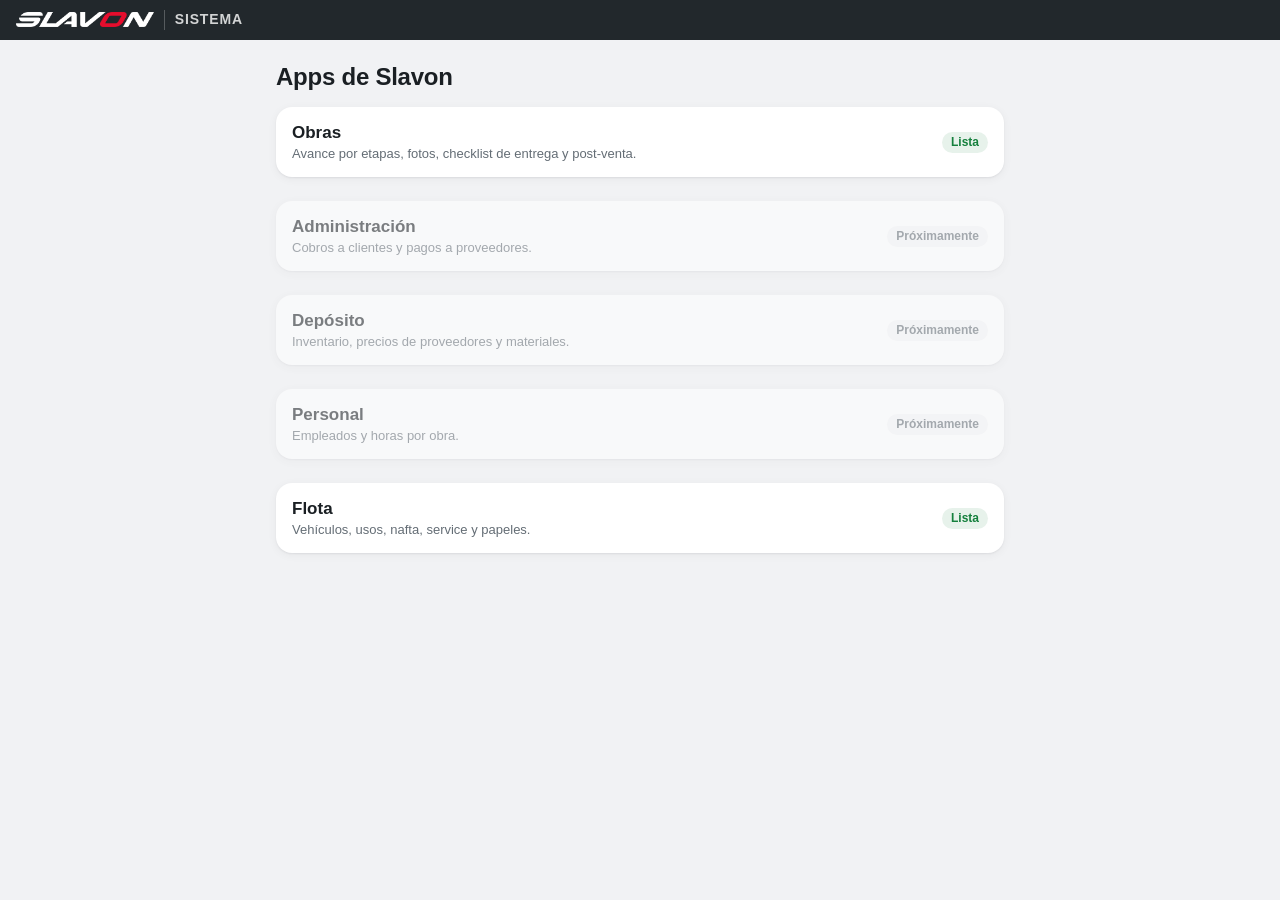
==== index.html @ 07191398 "App Obras: avance por etapas, fotos, checklist de entrega y post-venta Base compartida para las apps" ====
<!doctype html>
<html lang="es">
<head>
  <meta charset="utf-8">
  <meta name="viewport" content="width=device-width, initial-scale=1, viewport-fit=cover">
  <title>Sistema Slavon</title>
  <meta name="theme-color" content="#22282c">
  <meta name="color-scheme" content="light dark">
  <link rel="icon" href="shared/icons/favicon.png" type="image/png">
  <link rel="stylesheet" href="shared/base.css?v=1">
  <style>
    body { padding-bottom: 24px; }
    .apps { display: grid; gap: 12px; }
    .app-link { display: flex; align-items: center; gap: 14px; text-decoration: none; color: inherit; }
    .app-link b { font-size: 17px; }
    .app-link.off { opacity: .55; pointer-events: none; }
  </style>
</head>
<body>
  <header class="topbar">
    <img class="topbar-logo" src="shared/icons/logo-white.png" alt="SLAVON" width="138" height="15">
    <span class="topbar-sub">Sistema</span>
  </header>
  <main>
    <h1>Apps de Slavon</h1>
    <div class="apps">
      <a class="card app-link" href="obras/"><div class="grow"><b>Obras</b><div class="small muted">Avance por etapas, fotos, checklist de entrega y post-venta.</div></div><span class="badge ok">Lista</span></a>
      <a class="card app-link off" href="admin/"><div class="grow"><b>Administración</b><div class="small muted">Cobros a clientes y pagos a proveedores.</div></div><span class="badge">Próximamente</span></a>
      <a class="card app-link off" href="deposito/"><div class="grow"><b>Depósito</b><div class="small muted">Inventario, precios de proveedores y materiales.</div></div><span class="badge">Próximamente</span></a>
      <a class="card app-link off" href="personal/"><div class="grow"><b>Personal</b><div class="small muted">Empleados y horas por obra.</div></div><span class="badge">Próximamente</span></a>
      <a class="card app-link" href="https://caixx32.github.io/flota-slavon/"><div class="grow"><b>Flota</b><div class="small muted">Vehículos, usos, nafta, service y papeles.</div></div><span class="badge ok">Lista</span></a>
    </div>
  </main>
</body>
</html>
---- shared/base.css ----
/*
 * Sistema Slavon: estilos compartidos por todas las apps (Obras, Administración, Depósito, Personal).
 * Grafito y rojo del logo. Modo claro y oscuro según el celular. Pensado primero para el celular.
 */

:root {
  --brand-ink: #22282c;
  --brand-red: #e50d2d;

  --bg: #f1f2f4;
  --card: #ffffff;
  --card-2: #f6f7f8;
  --text: #1a1f23;
  --ink: #22282c;
  --muted: #646d75;
  --faint: #99a0a7;
  --line: #e1e4e8;
  --field: #ffffff;
  --field-line: #cdd2d7;
  --topbar: #22282c;
  --tabs: #ffffff;
  --red: #e50d2d;
  --red-dark: #b80a24;
  --red-soft: rgba(229, 13, 45, .09);
  --ok: #15803d;
  --ok-soft: rgba(21, 128, 61, .1);
  --warn: #b45309;
  --warn-soft: rgba(217, 119, 6, .13);
  --blue: #1d4ed8;
  --blue-soft: rgba(37, 99, 235, .1);
  --shadow: 0 1px 2px rgba(20, 24, 28, .06), 0 2px 10px rgba(20, 24, 28, .05);
  --radius: 16px;
  --font: -apple-system, BlinkMacSystemFont, "Segoe UI", Roboto, "Helvetica Neue", Arial, sans-serif;
  color-scheme: light;
}

@media (prefers-color-scheme: dark) {
  :root {
    --bg: #0f1214;
    --card: #191d20;
    --card-2: #20252a;
    --text: #eceff1;
    --ink: #f1f3f5;
    --muted: #9aa3ab;
    --faint: #6b747c;
    --line: #2a3035;
    --field: #14181b;
    --field-line: #343b41;
    --topbar: #0b0d0f;
    --tabs: #15191c;
    --red: #ff2d4b;
    --red-soft: rgba(255, 45, 75, .14);
    --ok: #3ddc84;
    --ok-soft: rgba(61, 220, 132, .13);
    --warn: #ffc247;
    --warn-soft: rgba(255, 194, 71, .14);
    --blue: #6b9bff;
    --blue-soft: rgba(107, 155, 255, .15);
    --shadow: 0 1px 2px rgba(0, 0, 0, .4);
    color-scheme: dark;
  }
}

* { box-sizing: border-box; }
html, body { margin: 0; }
body {
  font-family: var(--font);
  background: var(--bg);
  color: var(--text);
  font-size: 16px;
  line-height: 1.4;
  -webkit-tap-highlight-color: transparent;
  padding-bottom: calc(76px + env(safe-area-inset-bottom));
}
body.no-tabs { padding-bottom: 24px; }
button, input, select, textarea { font: inherit; color: inherit; }
[hidden] { display: none !important; }
svg.i { width: 22px; height: 22px; fill: none; stroke: currentColor; stroke-width: 2; stroke-linecap: round; stroke-linejoin: round; flex: none; }

/* ---------- Barra superior ---------- */

.topbar {
  position: sticky; top: 0; z-index: 20;
  display: flex; align-items: center; gap: 10px;
  background: var(--topbar); color: #fff;
  padding: calc(10px + env(safe-area-inset-top)) 16px 10px;
}
.topbar-logo { height: 15px; width: auto; }
.topbar-sub { font-weight: 700; font-size: 14px; letter-spacing: .06em; text-transform: uppercase; opacity: .8; border-left: 1px solid rgba(255,255,255,.3); padding-left: 10px; }
.spacer { flex: 1; }
.chip { white-space: nowrap; font-size: 12px; font-weight: 600; padding: 3px 9px; border-radius: 99px; background: rgba(255,255,255,.14); }
.chip.demo { background: var(--brand-red); }
.me-btn { background: rgba(255,255,255,.12); border: 0; border-radius: 99px; color: #fff; padding: 5px 11px; font-size: 13px; font-weight: 600; cursor: pointer; }

/* ---------- Pestañas ---------- */

.tabs {
  position: fixed; bottom: 0; left: 0; right: 0; z-index: 20;
  display: flex; background: var(--tabs); border-top: 1px solid var(--line);
  padding-bottom: env(safe-area-inset-bottom);
}
.tabs button {
  flex: 1; border: 0; background: none; padding: 9px 0 8px; cursor: pointer;
  display: flex; flex-direction: column; align-items: center; gap: 2px;
  color: var(--faint); font-size: 11px; font-weight: 600;
}
.tabs button.active { color: var(--red); }

/* ---------- Contenido ---------- */

main { max-width: 760px; margin: 0 auto; padding: 16px; }
h1 { font-size: 24px; margin: 4px 0 14px; letter-spacing: -.01em; }
h2 { font-size: 17px; margin: 22px 0 10px; }
h3 { font-size: 15px; margin: 0 0 6px; }
.muted { color: var(--muted); }
.small { font-size: 13px; }
.row { display: flex; align-items: center; gap: 10px; }
.wrap { flex-wrap: wrap; }
.grow { flex: 1; min-width: 0; }
.ellipsis { overflow: hidden; text-overflow: ellipsis; white-space: nowrap; }

.card {
  background: var(--card); border-radius: var(--radius); box-shadow: var(--shadow);
  padding: 14px 16px; margin-bottom: 12px;
}
.card.tap { cursor: pointer; }
.card.tap:active { transform: scale(.99); }
.list { background: var(--card); border-radius: var(--radius); box-shadow: var(--shadow); overflow: hidden; margin-bottom: 12px; }
.list > .item { display: flex; align-items: center; gap: 12px; padding: 13px 16px; border-top: 1px solid var(--line); cursor: pointer; }
.list > .item:first-child { border-top: 0; }
.empty { text-align: center; color: var(--muted); padding: 28px 16px; }

.badge { display: inline-block; font-size: 12px; font-weight: 700; padding: 2px 9px; border-radius: 99px; background: var(--card-2); color: var(--muted); white-space: nowrap; }
.badge.ok { background: var(--ok-soft); color: var(--ok); }
.badge.warn { background: var(--warn-soft); color: var(--warn); }
.badge.red { background: var(--red-soft); color: var(--red); }
.badge.blue { background: var(--blue-soft); color: var(--blue); }

.progress { height: 8px; background: var(--card-2); border-radius: 99px; overflow: hidden; }
.progress > span { display: block; height: 100%; background: var(--red); border-radius: 99px; transition: width .3s; }
.progress.done > span { background: var(--ok); }

.seg { display: flex; background: var(--card-2); border-radius: 12px; padding: 3px; gap: 3px; margin-bottom: 14px; }
.seg button { flex: 1; border: 0; background: none; padding: 8px 6px; border-radius: 9px; font-size: 14px; font-weight: 600; color: var(--muted); cursor: pointer; }
.seg button.on { background: var(--card); color: var(--text); box-shadow: var(--shadow); }

/* ---------- Botones ---------- */

.btn {
  display: inline-flex; align-items: center; justify-content: center; gap: 7px;
  border: 0; border-radius: 12px; padding: 11px 16px; font-weight: 700; font-size: 15px;
  cursor: pointer; background: var(--card-2); color: var(--text); text-decoration: none;
}
.btn.primary { background: var(--red); color: #fff; }
.btn.dark { background: var(--brand-ink); color: #fff; }
.btn.ghost { background: transparent; color: var(--muted); }
.btn.danger { background: transparent; color: var(--red); }
.btn.block { width: 100%; }
.btn.small { padding: 7px 12px; font-size: 14px; border-radius: 10px; }
.btn:disabled { opacity: .45; cursor: default; }
.fab {
  position: fixed; right: 18px; bottom: calc(86px + env(safe-area-inset-bottom)); z-index: 15;
  width: 56px; height: 56px; border-radius: 50%; border: 0; background: var(--red); color: #fff;
  box-shadow: 0 6px 18px rgba(229, 13, 45, .35); display: grid; place-items: center; cursor: pointer;
}
.fab svg.i { width: 26px; height: 26px; }

/* ---------- Formularios ---------- */

.field { display: block; margin-bottom: 14px; }
.field > span { display: block; font-size: 13px; font-weight: 600; color: var(--muted); margin-bottom: 5px; }
.field input, .field select, .field textarea, input.search {
  width: 100%; border: 1px solid var(--field-line); background: var(--field); border-radius: 12px;
  padding: 11px 12px; font-size: 16px; outline: none;
}
.field textarea { min-height: 80px; resize: vertical; }
.field input:focus, .field select:focus, .field textarea:focus, input.search:focus { border-color: var(--red); }
.check { display: flex; align-items: center; gap: 10px; margin-bottom: 12px; font-weight: 600; }
.check input { width: 20px; height: 20px; accent-color: var(--red); }
.form-error { background: var(--red-soft); color: var(--red); border-radius: 10px; padding: 10px 12px; margin-bottom: 12px; font-size: 14px; font-weight: 600; }

/* ---------- Hoja (modal) ---------- */

dialog.sheet {
  border: 0; padding: 0; margin: auto auto 0; width: 100%; max-width: 640px; max-height: 92vh;
  background: var(--card); color: var(--text); border-radius: 20px 20px 0 0;
}
@media (min-width: 700px) { dialog.sheet { margin: auto; border-radius: 20px; } }
dialog.sheet::backdrop { background: rgba(0, 0, 0, .45); }
.sheet-body { padding: 8px 18px 18px; overflow-y: auto; max-height: calc(92vh - 70px); }
.sheet-grip { width: 40px; height: 5px; border-radius: 9px; background: var(--line); margin: 9px auto 6px; }
.sheet h2 { margin: 6px 0 16px; font-size: 19px; }
.sheet-actions { display: flex; gap: 8px; padding: 12px 18px calc(14px + env(safe-area-inset-bottom)); border-top: 1px solid var(--line); }

.toast {
  position: fixed; left: 50%; bottom: calc(92px + env(safe-area-inset-bottom)); transform: translateX(-50%);
  background: var(--brand-ink); color: #fff; padding: 11px 16px; border-radius: 12px; font-weight: 600; font-size: 14px;
  z-index: 100; box-shadow: 0 8px 24px rgba(0, 0, 0, .3); max-width: calc(100% - 32px);
}

/* ---------- Pantalla de ingreso ---------- */

.auth { min-height: 100vh; display: grid; place-items: center; padding: 24px; background: var(--brand-ink); color: #fff; }
.auth-box { width: 100%; max-width: 360px; text-align: center; }
.auth-box img { width: 190px; margin-bottom: 10px; }
.auth-box .app-name { font-size: 15px; font-weight: 700; letter-spacing: .14em; text-transform: uppercase; opacity: .75; margin-bottom: 34px; }
.auth-box p { color: #c9cdd1; font-size: 15px; }
.auth-box .btn { width: 100%; margin-top: 10px; }
.auth-box .btn.light { background: #fff; color: #22282c; }
.auth-box .err { background: rgba(229, 13, 45, .2); color: #fff; border-radius: 10px; padding: 10px; margin-top: 14px; font-size: 14px; }
.seg button:focus, .sheet .btn:focus { outline: none; }
.sheet-actions .btn { flex: 1; }
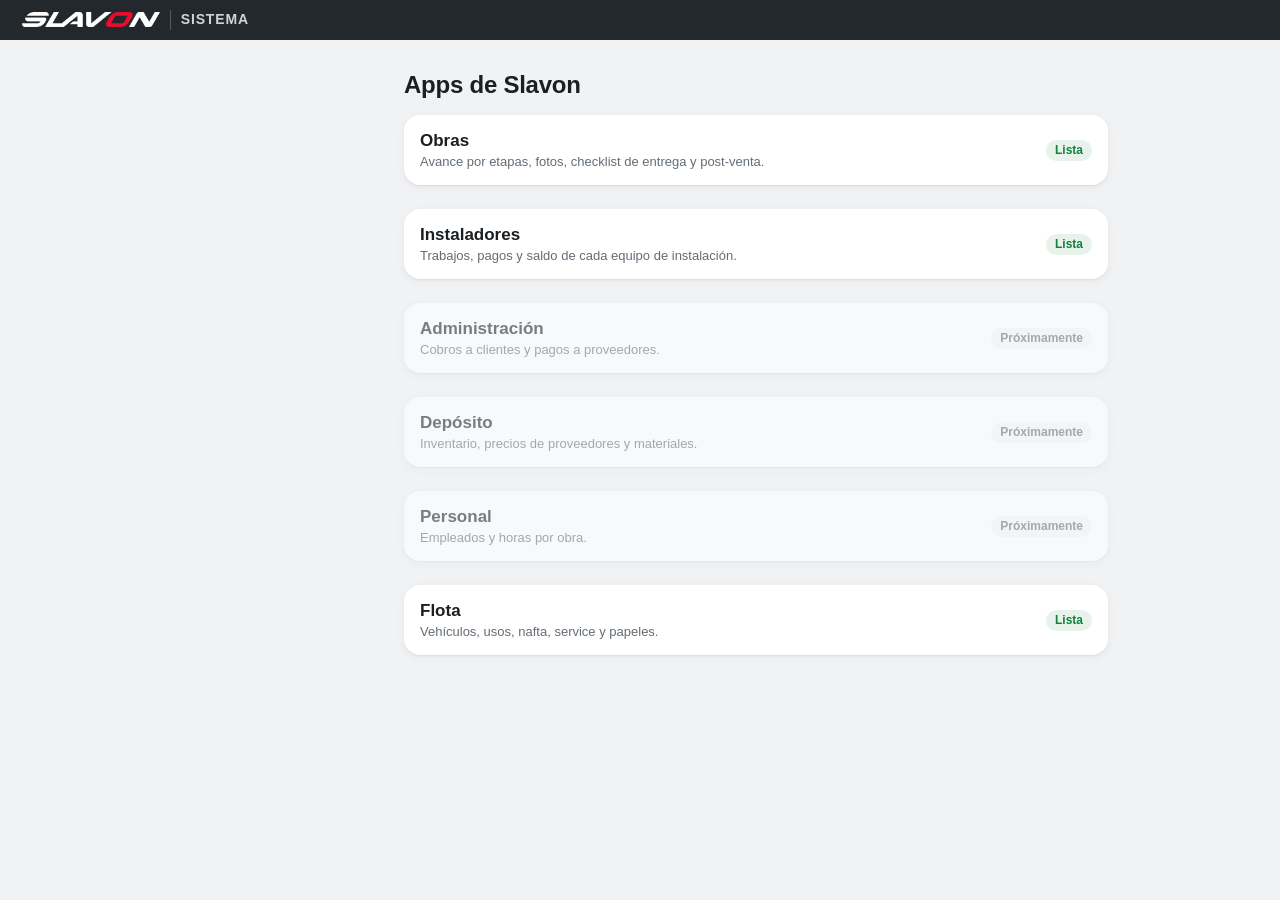
==== commit 2bf1e1e5: "App Instaladores: trabajos, pagos y saldo de cada equipo de instalación Co-Authored-By: Claude Opus " ====
--- a/index.html
+++ b/index.html
@@ -25,6 +25,7 @@
     <h1>Apps de Slavon</h1>
     <div class="apps">
       <a class="card app-link" href="obras/"><div class="grow"><b>Obras</b><div class="small muted">Avance por etapas, fotos, checklist de entrega y post-venta.</div></div><span class="badge ok">Lista</span></a>
+      <a class="card app-link" href="instaladores/"><div class="grow"><b>Instaladores</b><div class="small muted">Trabajos, pagos y saldo de cada equipo de instalación.</div></div><span class="badge ok">Lista</span></a>
       <a class="card app-link off" href="admin/"><div class="grow"><b>Administración</b><div class="small muted">Cobros a clientes y pagos a proveedores.</div></div><span class="badge">Próximamente</span></a>
       <a class="card app-link off" href="deposito/"><div class="grow"><b>Depósito</b><div class="small muted">Inventario, precios de proveedores y materiales.</div></div><span class="badge">Próximamente</span></a>
       <a class="card app-link off" href="personal/"><div class="grow"><b>Personal</b><div class="small muted">Empleados y horas por obra.</div></div><span class="badge">Próximamente</span></a>
--- a/shared/base.css
+++ b/shared/base.css
@@ -210,3 +210,36 @@
 .auth-box .err { background: rgba(229, 13, 45, .2); color: #fff; border-radius: 10px; padding: 10px; margin-top: 14px; font-size: 14px; }
 .seg button:focus, .sheet .btn:focus { outline: none; }
 .sheet-actions .btn { flex: 1; }
+
+/* ---------- En la compu: menú al costado en lugar de pestañas abajo ---------- */
+@media (min-width: 900px) {
+  body { padding-bottom: 24px; padding-left: 232px; }
+  body.no-tabs { padding-left: 0; }
+  .topbar { margin-left: -232px; padding-left: 22px; }
+  .tabs {
+    top: 0; bottom: 0; right: auto; width: 232px; z-index: 19;
+    flex-direction: column; gap: 4px; padding: 72px 12px 16px;
+    border-top: 0; border-right: 1px solid var(--line);
+  }
+  .tabs button {
+    flex: none; flex-direction: row; justify-content: flex-start; gap: 12px;
+    padding: 11px 14px; border-radius: 12px; font-size: 15px; color: var(--muted);
+  }
+  .tabs button:hover { background: var(--card-2); color: var(--text); }
+  .tabs button.active { background: var(--red-soft); color: var(--red); }
+  main { padding: 24px 28px; }
+  .fab { bottom: 28px; right: 28px; }
+  .toast { bottom: 28px; }
+}
+.side-only { display: none; }
+@media (min-width: 900px) {
+  .side-only { display: block; }
+  .side-apps { margin-top: auto; border-top: 1px solid var(--line); padding: 14px 6px 0; }
+  .side-title { font-size: 12px; font-weight: 700; text-transform: uppercase; letter-spacing: .06em; color: var(--faint); margin: 0 8px 6px; }
+  .side-apps a { display: block; padding: 8px; border-radius: 10px; color: var(--muted); text-decoration: none; font-size: 14px; font-weight: 600; }
+  .side-apps a:hover { background: var(--card-2); color: var(--text); }
+  .side-apps a.off { opacity: .45; pointer-events: none; }
+  .side-apps a.off::after { content: ' · próximamente'; font-weight: 400; }
+}
+@media (max-width: 899px) { .tabs .pc-tab { display: none; } }
+@media (min-width: 900px) { .mobile-only { display: none !important; } }
